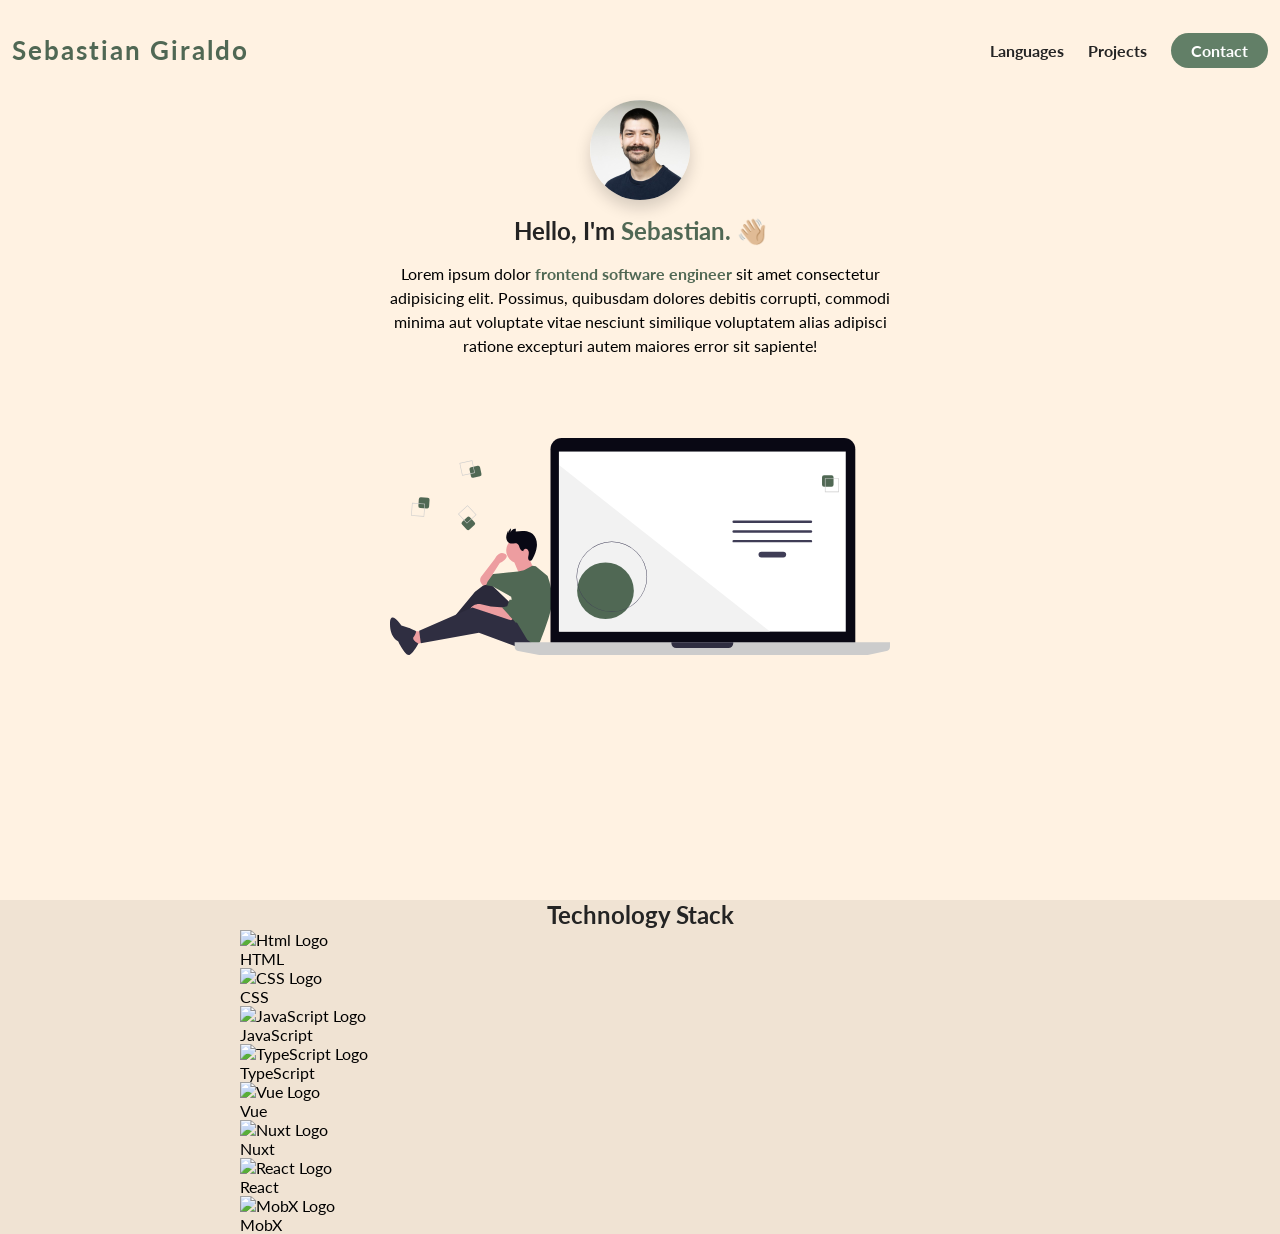
==== index.html @ 59224bca "first commit" ====
<!doctype html>
<html lang="en">
  <head>
    <meta charset="UTF-8" />
    <meta name="viewport" content="width=device-width, initial-scale=1.0" />
    <title>Sebastian Giraldo</title>
    <link rel="stylesheet" href="./styles.css" />
    <script
      src="https://kit.fontawesome.com/534fbe0e0c.js"
      crossorigin="anonymous"
    ></script>
  </head>

  <body>
    <section id="about-me">
      <nav>
        <div class="personal__logo">Sebastian Giraldo</div>
        <ul class="nav__link--list">
          <li>
            <a
              href=""
              class="nav__link--anchor link_hover-effect link_hover-effect--black"
              >Languages</a
            >
          </li>
          <li>
            <a
              href=""
              class="nav__link--anchor link_hover-effect link_hover-effect--black"
              >Projects</a
            >
          </li>
          <li>
            <a href="" class="nav__link--anchor nav__link--anchor-primary"
              >Contact</a
            >
          </li>
        </ul>
      </nav>
      <div class="flex flex-1">
        <div class="about-me__info row">
          <div class="about-me__info--container">
            <figure class="about-me__picture--mask">
              <img
                src="./assets/headshot.jpg"
                class="about-me__picture"
                alt="Sebastian Giraldo headshot"
              />
            </figure>
            <h1 class="about-me__info--title">
              Hello, I'm <span class="text--green">Sebastian.</span> 👋🏼
            </h1>
            <p class="about-me__info--para">
              Lorem ipsum dolor
              <strong class="text--green">frontend software engineer</strong>
              sit amet consectetur adipisicing elit. Possimus, quibusdam dolores
              debitis corrupti, commodi minima aut voluptate vitae nesciunt
              similique voluptatem alias adipisci ratione excepturi autem
              maiores error sit sapiente!
            </p>
            <div class="about-me__links">
              <a href="" class="about-me__link">
                <i class="fa-brands fa-linkedin-in"></i>
              </a>
              <a href="" class="about-me__link">
                <i class="fa-brands fa-github"></i>
              </a>
              <a href="" class="about-me__link">
                <i class="fa-regular fa-envelope"></i>
              </a>
            </div>
            <figure class="about-me__img--container">
              <img
                class="about-me__img"
                src="./assets/undraw_code-thinking_tqs9.svg"
              />
            </figure>
          </div>
        </div>
      </div>
    </section>
    <section id="languages">
      <div class="container">
        <div class="row">
          <h1 class="section__title">Technology Stack</h1>
        <div class="language__list">
          <div class="language">
            <figure class="language__img--wrapper">
              <img
                width="256px"
                src="https://upload.wikimedia.org/wikipedia/commons/thumb/3/38/HTML5_Badge.svg/1280px-HTML5_Badge.svg.png?_=20110131171049"
                alt="Html Logo" class="language__img"/>
            </figure>
            <span class="language__name">HTML</span>
          </div>
          <div class="language">
            <figure class="language__img--wrapper">
              <img src="https://cdn.iconscout.com/icon/free/png-256/css-131-722685.png" alt="CSS Logo"
                class="language__img" />
            </figure>
            <span class="language__name">CSS</span>
          </div>
          <div class="language">
            <figure class="language__img--wrapper">
              <img src="https://cdn.iconscout.com/icon/free/png-256/javascript-1-225993.png" alt="JavaScript Logo"
                class="language__img" />
            </figure>
            <span class="language__name">JavaScript</span>
          </div>
          <div class="language">
            <figure class="language__img--wrapper">
              <img src="https://cdn.iconscout.com/icon/free/png-256/typescript-3521774-2945272.png"
                alt="TypeScript Logo" class="language__img" />
            </figure>
            <span class="language__name">TypeScript</span>
          </div>
          <div class="language">
            <figure class="language__img--wrapper">
              <img src="https://cdn.iconscout.com/icon/free/png-256/vue-282497.png" alt="Vue Logo"
                class="language__img" />
            </figure>
            <span class="language__name">Vue</span>
          </div>
          <div class="language">
            <figure class="language__img--wrapper">
              <img src="https://cdn.iconscout.com/icon/free/png-256/nuxt-dot-js-3628959-3030184.png" alt="Nuxt Logo"
                class="language__img" />
            </figure>
            <span class="language__name">Nuxt</span>
          </div>
          <div class="language">
            <figure class="language__img--wrapper">
              <img
              src="https://cdn.iconscout.com/icon/free/png-256/react-3-1175109.png" alt="React Logo"
              class="language__img" />
            </figure>
            <span class="language__name">React</span>
          </div>
          <div class="language">
            <figure class="language__img--wrapper">
              <img width="256px"
              src="https://mobx.js.org/img/mobx.png" alt="MobX Logo" class="language__img" />
            </figure>
            <span class="language__name">MobX</span>
          </div>
        </div>
        </div>
      </div>
    </section>
  </body>
</html>
---- styles.css ----
@import url("https://fonts.googleapis.com/css2?family=Lato:wght@400;700&display=swap");

/* GENERAL AREA */
* {
  font-family: "Lato", sans-serif;
  padding: 0;
  margin: 0;
  box-sizing: border-box;
}

section:nth-child(odd) {
  background-color: rgb(255, 242, 226);
}

section:nth-child(even) {
  background-color: rgb(240, 227, 211);
}

h1,
h2,
h3,
h4,
h5,
h6 {
  color: #242424;
  text-align: center;
  line-height: 1.25;
}

p {
  line-height: 1.5;
  font-size: 16px;
}

li {
  list-style-type: none;
}
F h1 {
  font-size: 36px;
}

.flex {
  display: flex;
}

.flex-1 {
  flex: 1; /*.flex and .flex-1 Makes section height/width span the whole page*/
}

.about-me__img--container {
  flex: 1;
  display: flex;
  align-items: center;
}

.about-me__img {
  width: 100%;
}

.row {
  width: 100%;
  max-width: 800px;
  margin: 0 auto;
}

.text--green {
  color: #506854;
}

/* NAVIGATION BAR */

nav {
  height: 100px;
  width: 100%;
  max-width: 1300px; /*sets width of whole nav*/
  margin: auto;
  display: flex;
  justify-content: space-between;
  align-items: center;
}

.nav__link--list {
  display: flex;
}

.nav__link--anchor {
  margin: 0 12px;
  color: #242424;
  text-decoration: none;
  font-weight: bold;
}

.nav__link--anchor-primary {
  background-color: #627f67;
  color: white;
  border-radius: 50px;
  padding: 8px 20px;
  transition: all 300ms ease;
}

.nav__link--anchor-primary:hover {
  background-color: #506854;
}

.personal__logo {
  font-size: 26px;
  letter-spacing: 2px;
  color: #506854;
  font-weight: bold;
  margin: 0 12px; /*for smaller resolutions*/
}

/* ABOUT ME */

#about-me {
  min-height: 100vh;
  display: flex;
  flex-direction: column;
}

.about-me__info--container {
  display: flex;
  justify-items: center;
  flex-direction: column;
  align-items: center;
  max-width: 500px;
  margin: 0 auto;
  text-align: center;
}

.about-me__picture--mask {
  width: 100px;
  height: 100px;
  border-radius: 50%;
  overflow: hidden;
  box-shadow: 0 8px 16px rgba(0, 0, 0, 0.16);
  margin-bottom: 16px;
}

.about-me__picture {
  width: 100%;
}

.about-me__info--title {
  margin-bottom: 16px;
}

.about-me__info--para {
  font-sze: 20px;
  margin-bottom: 28px;
}

.about-me__links {
  margin-bottom: 28px;
}

.about-me__link {
  font-size: 20px;
  color: black;
  text-decoration: none;
  padding: 0 8px;
}
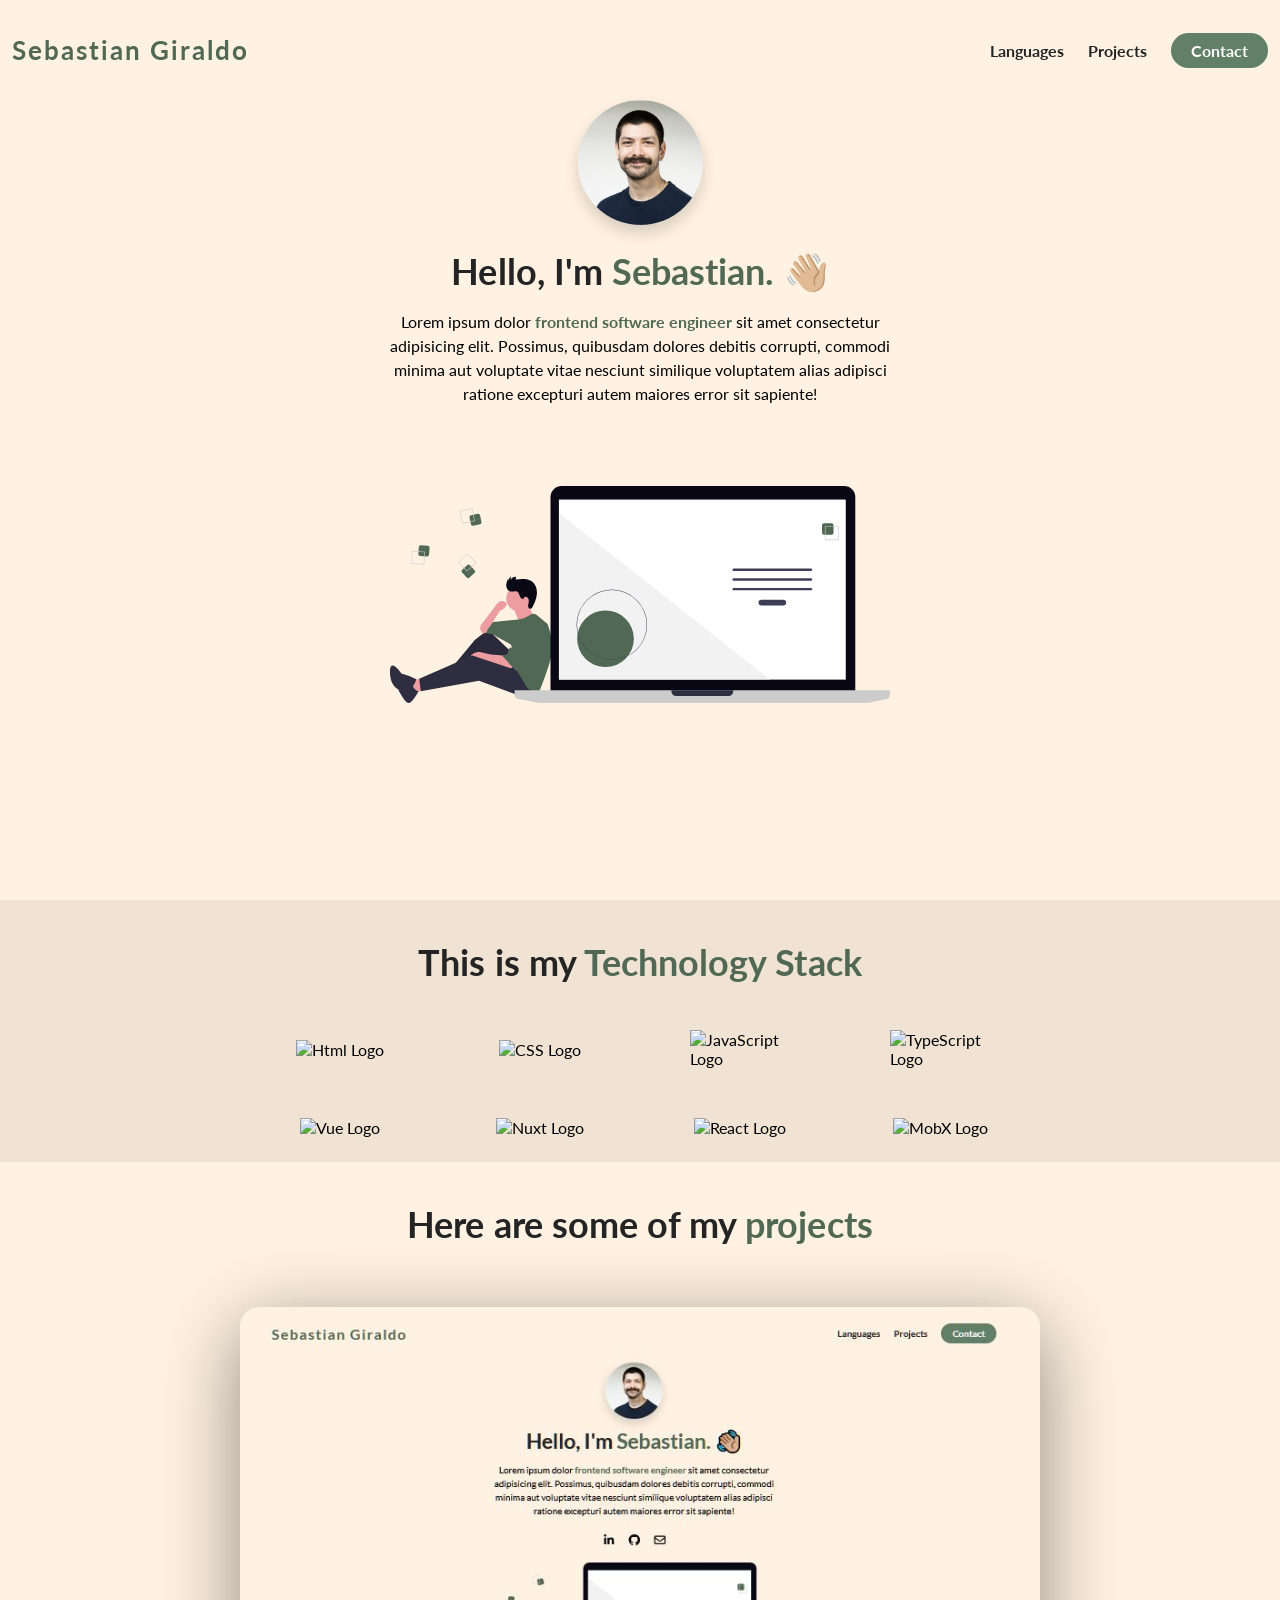
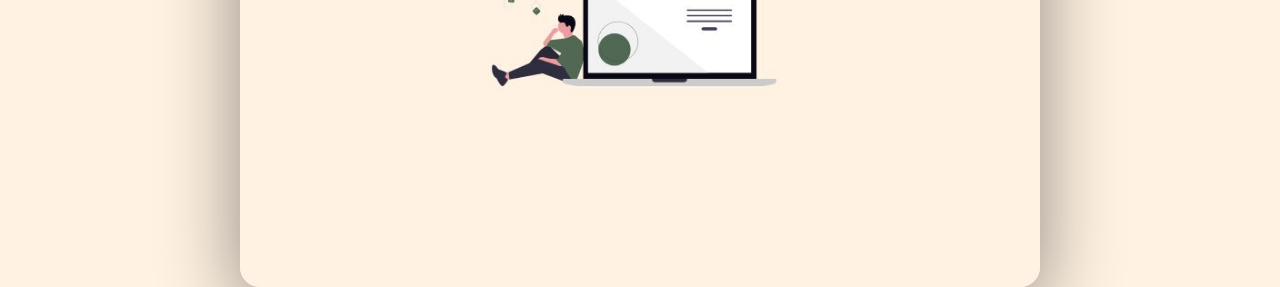
==== commit 7b208195: "feat:language, project style" ====
--- a/index.html
+++ b/index.html
@@ -82,68 +82,113 @@
     <section id="languages">
       <div class="container">
         <div class="row">
-          <h1 class="section__title">Technology Stack</h1>
-        <div class="language__list">
-          <div class="language">
-            <figure class="language__img--wrapper">
-              <img
-                width="256px"
-                src="https://upload.wikimedia.org/wikipedia/commons/thumb/3/38/HTML5_Badge.svg/1280px-HTML5_Badge.svg.png?_=20110131171049"
-                alt="Html Logo" class="language__img"/>
-            </figure>
-            <span class="language__name">HTML</span>
-          </div>
-          <div class="language">
-            <figure class="language__img--wrapper">
-              <img src="https://cdn.iconscout.com/icon/free/png-256/css-131-722685.png" alt="CSS Logo"
-                class="language__img" />
-            </figure>
-            <span class="language__name">CSS</span>
-          </div>
-          <div class="language">
-            <figure class="language__img--wrapper">
-              <img src="https://cdn.iconscout.com/icon/free/png-256/javascript-1-225993.png" alt="JavaScript Logo"
-                class="language__img" />
-            </figure>
-            <span class="language__name">JavaScript</span>
-          </div>
-          <div class="language">
-            <figure class="language__img--wrapper">
-              <img src="https://cdn.iconscout.com/icon/free/png-256/typescript-3521774-2945272.png"
-                alt="TypeScript Logo" class="language__img" />
-            </figure>
-            <span class="language__name">TypeScript</span>
-          </div>
-          <div class="language">
-            <figure class="language__img--wrapper">
-              <img src="https://cdn.iconscout.com/icon/free/png-256/vue-282497.png" alt="Vue Logo"
-                class="language__img" />
-            </figure>
-            <span class="language__name">Vue</span>
-          </div>
-          <div class="language">
-            <figure class="language__img--wrapper">
-              <img src="https://cdn.iconscout.com/icon/free/png-256/nuxt-dot-js-3628959-3030184.png" alt="Nuxt Logo"
-                class="language__img" />
-            </figure>
-            <span class="language__name">Nuxt</span>
-          </div>
-          <div class="language">
-            <figure class="language__img--wrapper">
-              <img
-              src="https://cdn.iconscout.com/icon/free/png-256/react-3-1175109.png" alt="React Logo"
-              class="language__img" />
-            </figure>
-            <span class="language__name">React</span>
-          </div>
-          <div class="language">
-            <figure class="language__img--wrapper">
-              <img width="256px"
-              src="https://mobx.js.org/img/mobx.png" alt="MobX Logo" class="language__img" />
-            </figure>
-            <span class="language__name">MobX</span>
+          <h1 class="section__title">
+            This is my <span class="text--green">Technology Stack</span>
+          </h1>
+          <div class="language__list">
+            <div class="language">
+              <figure class="language__img--wrapper">
+                <img
+                  width="256px"
+                  src="https://upload.wikimedia.org/wikipedia/commons/thumb/3/38/HTML5_Badge.svg/1280px-HTML5_Badge.svg.png?_=20110131171049"
+                  alt="Html Logo"
+                  class="language__img"
+                />
+              </figure>
+              <span class="language__name">HTML</span>
+            </div>
+            <div class="language">
+              <figure class="language__img--wrapper">
+                <img
+                  src="https://cdn.iconscout.com/icon/free/png-256/css-131-722685.png"
+                  alt="CSS Logo"
+                  class="language__img"
+                />
+              </figure>
+              <span class="language__name">CSS</span>
+            </div>
+            <div class="language">
+              <figure class="language__img--wrapper">
+                <img
+                  src="https://cdn.iconscout.com/icon/free/png-256/javascript-1-225993.png"
+                  alt="JavaScript Logo"
+                  class="language__img"
+                />
+              </figure>
+              <span class="language__name">JavaScript</span>
+            </div>
+            <div class="language">
+              <figure class="language__img--wrapper">
+                <img
+                  src="https://cdn.iconscout.com/icon/free/png-256/typescript-3521774-2945272.png"
+                  alt="TypeScript Logo"
+                  class="language__img"
+                />
+              </figure>
+              <span class="language__name">TypeScript</span>
+            </div>
+            <div class="language">
+              <figure class="language__img--wrapper">
+                <img
+                  src="https://cdn.iconscout.com/icon/free/png-256/vue-282497.png"
+                  alt="Vue Logo"
+                  class="language__img"
+                />
+              </figure>
+              <span class="language__name">Vue</span>
+            </div>
+            <div class="language">
+              <figure class="language__img--wrapper">
+                <img
+                  src="https://cdn.iconscout.com/icon/free/png-256/nuxt-dot-js-3628959-3030184.png"
+                  alt="Nuxt Logo"
+                  class="language__img"
+                />
+              </figure>
+              <span class="language__name">Nuxt</span>
+            </div>
+            <div class="language">
+              <figure class="language__img--wrapper">
+                <img
+                  src="https://cdn.iconscout.com/icon/free/png-256/react-3-1175109.png"
+                  alt="React Logo"
+                  class="language__img"
+                />
+              </figure>
+              <span class="language__name">React</span>
+            </div>
+            <div class="language">
+              <figure class="language__img--wrapper">
+                <img
+                  width="256px"
+                  src="https://mobx.js.org/img/mobx.png"
+                  alt="MobX Logo"
+                  class="language__img"
+                />
+              </figure>
+              <span class="language__name">MobX</span>
+            </div>
           </div>
         </div>
+      </div>
+    </section>
+    <section id="projects">
+      <div class="container">
+        <div class="row">
+          <h1 class="section__title">
+            Here are some of my <span class="text--green">projects</span>
+          </h1>
+          <ul class="project__list">
+            <li class="project">
+              <div class="project__wrapper">
+                <img
+                  class="project__img"
+                  src="./assets/portfolio.JPG"
+                  alt="portfolio"
+                />
+              </div>
+            </li>
+          </ul>
         </div>
       </div>
     </section>
--- a/styles.css
+++ b/styles.css
@@ -14,6 +14,10 @@
 
 section:nth-child(even) {
   background-color: rgb(240, 227, 211);
+}
+
+.section__title {
+  margin-bottom: 20px;
 }
 
 h1,
@@ -35,8 +39,11 @@
 li {
   list-style-type: none;
 }
-F h1 {
+
+h1 {
   font-size: 36px;
+  letter-spacing: 0.05px;
+  padding-top: 40px;
 }
 
 .flex {
@@ -129,12 +136,11 @@
 }
 
 .about-me__picture--mask {
-  width: 100px;
-  height: 100px;
+  width: 125px;
+  height: 125px;
   border-radius: 50%;
   overflow: hidden;
   box-shadow: 0 8px 16px rgba(0, 0, 0, 0.16);
-  margin-bottom: 16px;
 }
 
 .about-me__picture {
@@ -143,6 +149,7 @@
 
 .about-me__info--title {
   margin-bottom: 16px;
+  margin-top: -16px;
 }
 
 .about-me__info--para {
@@ -160,3 +167,92 @@
   text-decoration: none;
   padding: 0 8px;
 }
+
+/* TECH STACK */
+
+.language__img {
+  width: 100%;
+  max-width: 100px;
+  transition: all 300ms;
+}
+
+.language:hover .language__img {
+  filter: brightness(80%);
+  opacity: 0.86s;
+  transform: scale(0.9);
+}
+
+.language {
+  width: 25%;
+  display: flex;
+  justify-content: center;
+  position: relative;
+}
+
+.language__img--wrapper {
+  display: flex;
+  justify-content: center;
+  align-items: center;
+  padding: 25px 16px;
+}
+
+.language__list {
+  display: flex;
+  width: 100%;
+  flex-wrap: wrap;
+}
+
+.language__name {
+  position: absolute;
+  bottom: 0;
+  font-size: 20px;
+  opacity: 0;
+  transform: scale(0);
+  transition: all 300ms;
+}
+
+.language:hover .language__name {
+  transform: scale(1);
+  opacity: 1;
+}
+
+/* Projects */
+
+.project__list {
+  padding-top: 40px;
+}
+
+.project__img {
+  width: 100%;
+  transition: all 500ms ease;
+}
+
+.project__wrapper {
+  display: flex;
+  overflow: hidden;
+  box-shadow: 0 20px 80px rgba(0, 0, 0, 0.45);
+  border-radius: 20px;
+  position: relative;
+}
+
+.project__wrapper:before {
+  content: "";
+  position: absolute;
+  top: 0;
+  left: 0;
+  height: 100%;
+  width: 100%;
+  background-color: #1c1d25;
+  opacity: 0;
+  transition: opacity 450ms ease;
+  z-index: 2;
+}
+
+.project:hover .project__wrapper:before {
+  opacity: 0.7;
+}
+
+.project:hover .project__img {
+  transform: scale(1.07);
+  filter: blur(5px);
+}
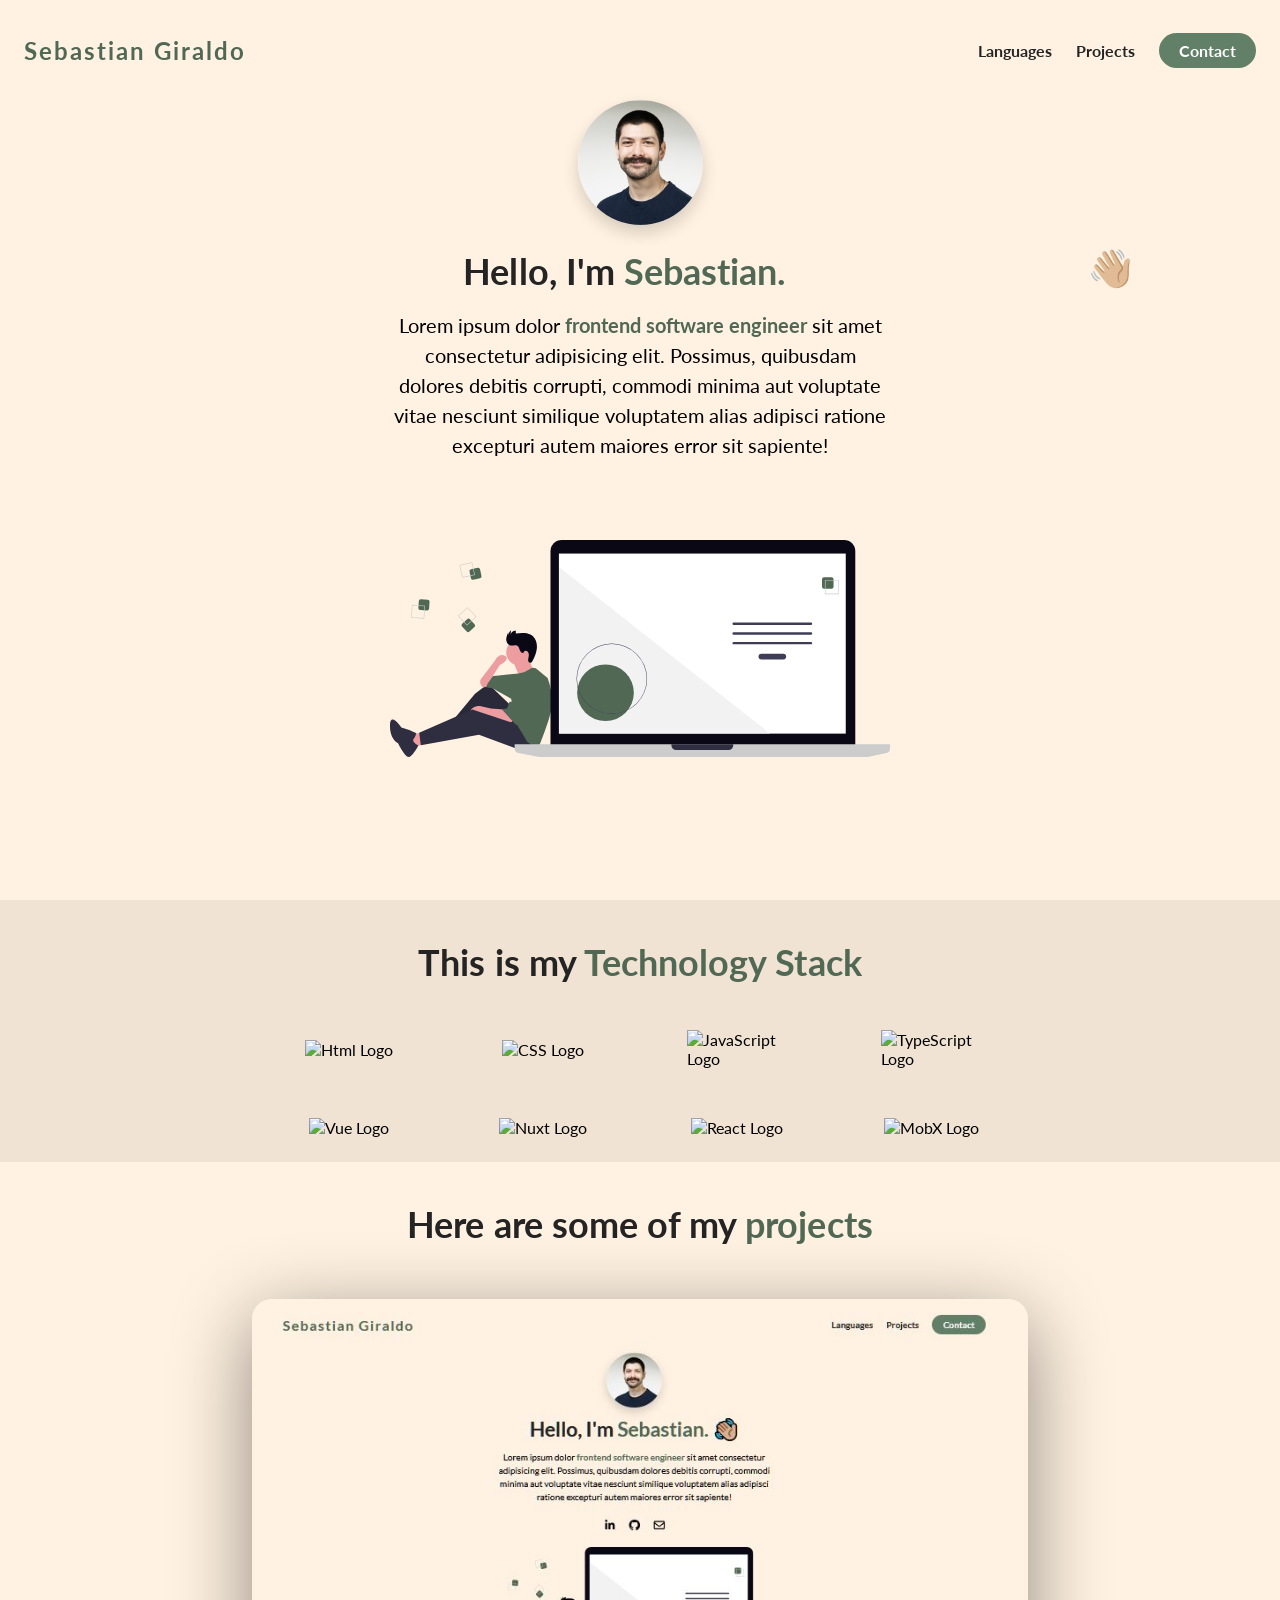
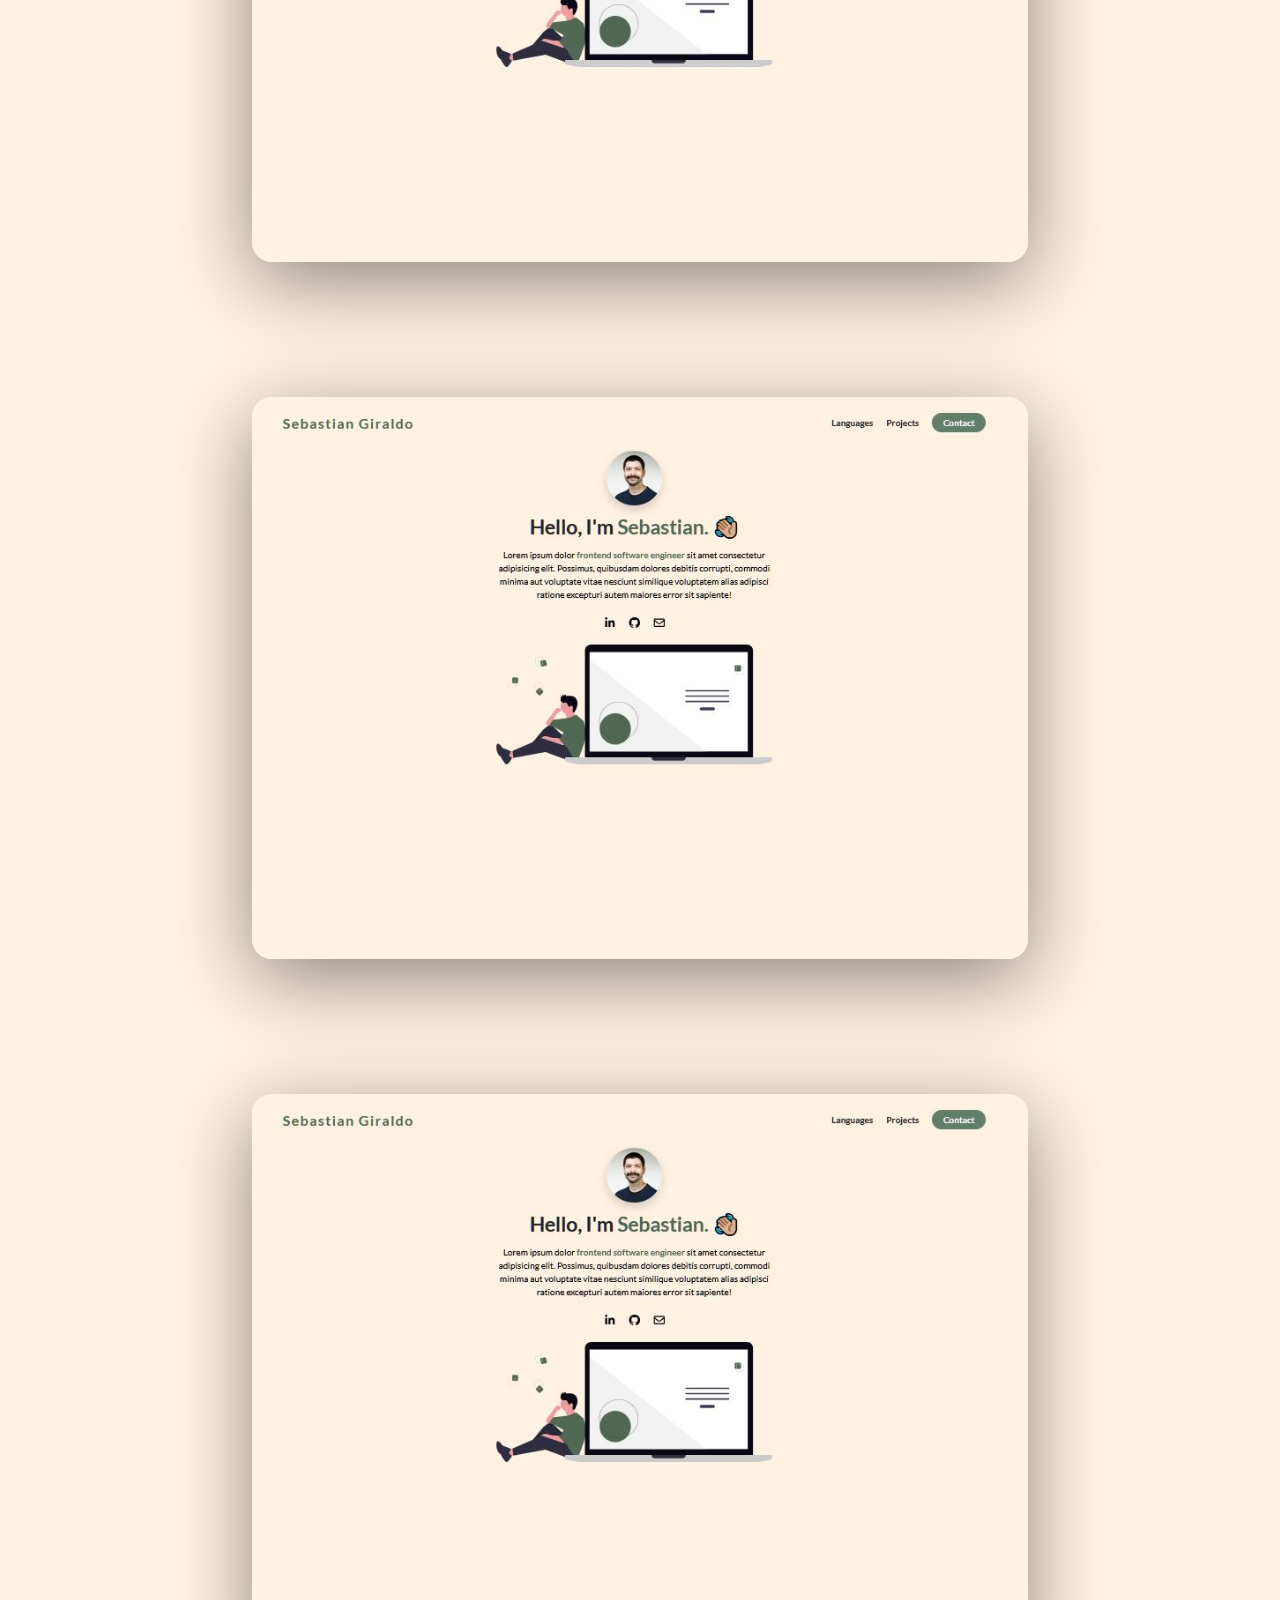
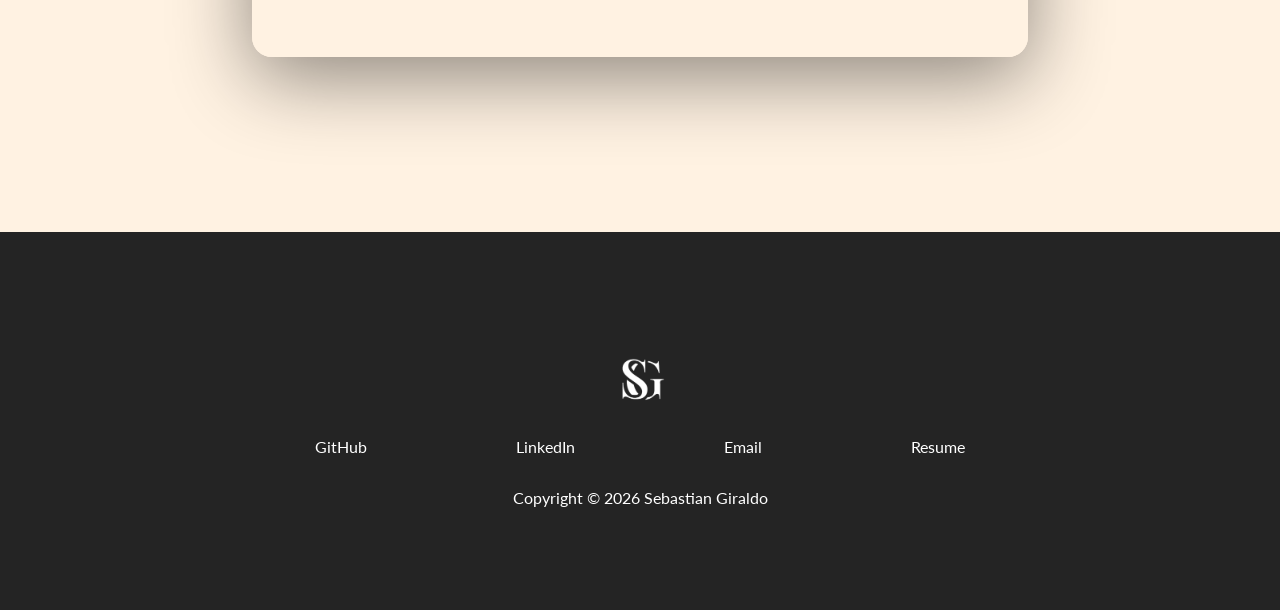
==== commit 7ab5d6f1: "feat:style and animation" ====
--- a/index.html
+++ b/index.html
@@ -16,21 +16,21 @@
       <nav>
         <div class="personal__logo">Sebastian Giraldo</div>
         <ul class="nav__link--list">
-          <li>
+          <li class="nav__link">
             <a
               href=""
-              class="nav__link--anchor link_hover-effect link_hover-effect--black"
+              class="nav__link--anchor link__hover-effect link__hover-effect--black"
               >Languages</a
             >
           </li>
-          <li>
+          <li class="nav__link">
             <a
               href=""
-              class="nav__link--anchor link_hover-effect link_hover-effect--black"
+              class="nav__link--anchor link__hover-effect link__hover-effect--black"
               >Projects</a
             >
           </li>
-          <li>
+          <li class="nav__link">
             <a href="" class="nav__link--anchor nav__link--anchor-primary"
               >Contact</a
             >
@@ -48,7 +48,7 @@
               />
             </figure>
             <h1 class="about-me__info--title">
-              Hello, I'm <span class="text--green">Sebastian.</span> 👋🏼
+              Hello, I'm <span class="text--green">Sebastian.</span> <span class="wave">👋🏼</span>
             </h1>
             <p class="about-me__info--para">
               Lorem ipsum dolor
@@ -186,11 +186,172 @@
                   src="./assets/portfolio.JPG"
                   alt="portfolio"
                 />
+                <div class="project__description">
+                  <h3 class="project__description--title">Project #1</h3>
+                  <h4 class="project__description--sub-title">
+                    HTML, CSS, JavaScript, Vue
+                  </h4>
+                  <p class="project__description--para">
+                    Lorem ipsum dolor sit amet consectetur adipisicing elit.
+                    Commodi quisquam tempora cupiditate possimus itaque
+                    consequatur ab, ad totam soluta consequuntur ratione,
+                    tenetur illum excepturi beatae quos hic quod, error ullam?
+                    Lorem ipsum dolor sit amet, consectetur adipisicing elit.
+                    Placeat soluta nemo vero iusto, praesentium aperiam
+                    delectus, maiores officiis ducimus consequatur sit qui
+                    obcaecati quidem earum eveniet corporis debitis, possimus
+                    iste!
+                  </p>
+                  <div class="project__description--links">
+                    <a
+                      href="https://www.githubcom/projectlink"
+                      target="_blank"
+                      class="project__description--link"
+                    >
+                      <i class="fab fa-github"></i>
+                    </a>
+                    <a
+                      href="https://www.yourwebsite.com"
+                      target="_blank"
+                      class="project__description--link"
+                    >
+                      <i class="fas fa-link"></i>
+                    </a>
+                  </div>
+                </div>
+              </div>
+            </li>
+            <li class="project">
+              <div class="project__wrapper">
+                <img
+                  class="project__img"
+                  src="./assets/portfolio.JPG"
+                  alt="portfolio"
+                />
+                <div class="project__description">
+                  <h3 class="project__description--title">Project #2</h3>
+                  <h4 class="project__description--sub-title">
+                    HTML, CSS, JavaScript, Vue
+                  </h4>
+                  <p class="project__description--para">
+                    Lorem ipsum dolor sit amet consectetur adipisicing elit.
+                    Commodi quisquam tempora cupiditate possimus itaque
+                    consequatur ab, ad totam soluta consequuntur ratione,
+                    tenetur illum excepturi beatae quos hic quod, error ullam?
+                    Lorem ipsum dolor sit amet, consectetur adipisicing elit.
+                    Placeat soluta nemo vero iusto, praesentium aperiam
+                    delectus, maiores officiis ducimus consequatur sit qui
+                    obcaecati quidem earum eveniet corporis debitis, possimus
+                    iste!
+                  </p>
+                  <div class="project__description--links">
+                    <a
+                      href="https://www.githubcom/projectlink"
+                      target="_blank"
+                      class="project__description--link"
+                    >
+                      <i class="fab fa-github"></i>
+                    </a>
+                    <a
+                      href="https://www.yourwebsite.com"
+                      target="_blank"
+                      class="project__description--link"
+                    >
+                      <i class="fas fa-link"></i>
+                    </a>
+                  </div>
+                </div>
+              </div>
+            </li>
+            <li class="project">
+              <div class="project__wrapper">
+                <img
+                  class="project__img"
+                  src="./assets/portfolio.JPG"
+                  alt="portfolio"
+                />
+                <div class="project__description">
+                  <h3 class="project__description--title">Project #3</h3>
+                  <h4 class="project__description--sub-title">
+                    HTML, CSS, JavaScript, Vue
+                  </h4>
+                  <p class="project__description--para">
+                    Lorem ipsum dolor sit amet consectetur adipisicing elit.
+                    Commodi quisquam tempora cupiditate possimus itaque
+                    consequatur ab, ad totam soluta consequuntur ratione,
+                    tenetur illum excepturi beatae quos hic quod, error ullam?
+                    Lorem ipsum dolor sit amet, consectetur adipisicing elit.
+                    Placeat soluta nemo vero iusto, praesentium aperiam
+                    delectus, maiores officiis ducimus consequatur sit qui
+                    obcaecati quidem earum eveniet corporis debitis, possimus
+                    iste!
+                  </p>
+                  <div class="project__description--links">
+                    <a
+                      href="https://www.githubcom/projectlink"
+                      target="_blank"
+                      class="project__description--link"
+                    >
+                      <i class="fab fa-github"></i>
+                    </a>
+                    <a
+                      href="https://www.yourwebsite.com"
+                      target="_blank"
+                      class="project__description--link"
+                    >
+                      <i class="fas fa-link"></i>
+                    </a>
+                  </div>
+                </div>
               </div>
             </li>
           </ul>
         </div>
       </div>
     </section>
+    <footer>
+      <div class="row footer__row">
+        <a href="#" class="footer__anchor">
+          <figure class="footer__logo">
+            <img
+              src="./assets/logo.png"
+              alt="Personal Logo"
+              class="footer__logo--img"
+            />
+          </figure>
+          <span class="footer__logo--popper"
+            >Top <i class="fas fa-arrow-up"></i
+          ></span>
+        </a>
+        <div class="footer__social--list">
+          <a
+            href="https://www.google.com"
+            class="footer__social--link link__hover-effect link__hover-effect--white"
+            target="_blank"
+            >GitHub</a
+          >
+          <a
+            href="https://www.google.com"
+            class="footer__social--link link__hover-effect link__hover-effect--white"
+            target="_blank"
+            >LinkedIn</a
+          >
+          <a
+            href="mailto:sebastiangiraldo96@gmail.com"
+            class="footer__social--link link__hover-effect link__hover-effect--white"
+            target="_blank"
+            >Email</a
+          >
+          <a
+            href="./assets/resume.pdf"
+            class="footer__social--link link__hover-effect link__hover-effect--white"
+            target="_blank"
+            download
+            >Resume</a
+          >
+        </div>
+        <div class="footer__copyright">Copyright © 2026 Sebastian Giraldo</div>
+      </div>
+    </footer>
   </body>
 </html>
--- a/styles.css
+++ b/styles.css
@@ -6,6 +6,14 @@
   padding: 0;
   margin: 0;
   box-sizing: border-box;
+}
+
+html {
+  scroll-behavior: smooth;
+}
+
+section {
+  overflow: hidden;
 }
 
 section:nth-child(odd) {
@@ -36,6 +44,42 @@
   font-size: 16px;
 }
 
+a {
+  position: relative;
+}
+
+a > svg:hover {
+  opacity: 0.65;
+  transition: opacity 400ms ease;
+}
+
+.link__hover-effect--black:after {
+  content: "";
+  position: absolute;
+  height: 2px;
+  background-color: black;
+  width: 0;
+  bottom: -3px;
+  right: 0;
+  transition: all 300ms ease;
+}
+
+.link__hover-effect--white:after {
+  content: "";
+  position: absolute;
+  height: 2px;
+  background-color: white;
+  width: 0;
+  bottom: -3px;
+  right: 0;
+  transition: all 300ms ease;
+}
+
+.link__hover-effect:hover:after {
+  width: 100%;
+  left: 0;
+}
+
 li {
   list-style-type: none;
 }
@@ -62,11 +106,45 @@
 
 .about-me__img {
   width: 100%;
+  animation: fade-in 1300ms 1000ms backwards;
+}
+
+@keyframes fade-in {
+  0% {
+    opacity: 0;
+  }
+
+  100% {
+    opacity: 1;
+  }
+}
+
+.wave {
+  display: inline-block;
+  position: relative;
+  top: -4px;
+  left: -8px;
+  transform-origin: 70% 90%;
+  transform: translateX(300px);
+  animation: animate-wave 500ms infinite ease-in-out;
+}
+
+@keyframes animate-wave {
+  0% {
+    transform: rotate(0);
+  }
+  50% {
+    transform: rotate(30deg);
+  }
+  100% {
+    transform: rotate(0);
+  }
 }
 
 .row {
   width: 100%;
   max-width: 800px;
+  padding: 0 12px;
   margin: 0 auto;
 }
 
@@ -80,6 +158,7 @@
   height: 100px;
   width: 100%;
   max-width: 1300px; /*sets width of whole nav*/
+  padding: 0 12px;
   margin: auto;
   display: flex;
   justify-content: space-between;
@@ -110,7 +189,7 @@
 }
 
 .personal__logo {
-  font-size: 26px;
+  font-size: 24px;
   letter-spacing: 2px;
   color: #506854;
   font-weight: bold;
@@ -141,6 +220,19 @@
   border-radius: 50%;
   overflow: hidden;
   box-shadow: 0 8px 16px rgba(0, 0, 0, 0.16);
+  animation: animate-profile-picture 800ms 200ms backwards;
+}
+
+@keyframes animate-profile-picture {
+  0% {
+    transform: scale(0);
+  }
+  80% {
+    transform: scale(1.1);
+  }
+  100% {
+    transform: scale(1);
+  }
 }
 
 .about-me__picture {
@@ -150,15 +242,19 @@
 .about-me__info--title {
   margin-bottom: 16px;
   margin-top: -16px;
+  padding-left: 24px;
+  animation: fade-up 650ms 400ms backwards;
 }
 
 .about-me__info--para {
-  font-sze: 20px;
+  font-size: 20px;
   margin-bottom: 28px;
+  animation: fade-up 650ms 600ms backwards;
 }
 
 .about-me__links {
   margin-bottom: 28px;
+  animation: fade-up 650ms 800ms backwards;
 }
 
 .about-me__link {
@@ -168,6 +264,17 @@
   padding: 0 8px;
 }
 
+@keyframes fade-up {
+  0% {
+    opacity: 0%;
+    transform: translateY(40px);
+  }
+  100% {
+    opacity: 1;
+    transform: translateY(0);
+  }
+}
+
 /* TECH STACK */
 
 .language__img {
@@ -198,6 +305,7 @@
 
 .language__list {
   display: flex;
+  justify-content: center;
   width: 100%;
   flex-wrap: wrap;
 }
@@ -218,8 +326,16 @@
 
 /* Projects */
 
+.project {
+  margin-bottom: 135px;
+}
+
+.project:last-child {
+  padding-bottom: 40px;
+}
+
 .project__list {
-  padding-top: 40px;
+  padding-top: 32px;
 }
 
 .project__img {
@@ -256,3 +372,152 @@
   transform: scale(1.07);
   filter: blur(5px);
 }
+
+.project:hover .project__description {
+  opacity: 1;
+  transform: translateY(-50%);
+}
+
+.project__description {
+  position: absolute;
+  top: 50%;
+  left: 90px;
+  transform: translateY(100%);
+  max-width: 550px;
+  opacity: 0;
+  transition:
+    transform 450ms,
+    opacity 350ms;
+
+  z-index: 3;
+}
+
+.project__description--title {
+  font-size: 40px;
+}
+
+.project__description--para {
+  margin: 16px 0px;
+}
+
+.project__description--link {
+  font-size: 20px;
+  margin-right: 8px;
+  text-decoration: none;
+}
+
+.project__description--title,
+.project__description--sub-title,
+.project__description--para,
+.project__description--link {
+  text-align: left;
+  color: white;
+}
+
+/* FOOTER */
+
+footer {
+  background-color: #242424;
+}
+
+.footer__row {
+  display: flex;
+  flex-direction: column;
+  align-items: center;
+  justify-content: center;
+  padding: 8% 0;
+}
+
+.footer__logo--img {
+  width: 100px;
+  height: 100px;
+  filter: invert(100%);
+}
+
+.footer__social--list {
+  margin-bottom: 32px;
+  width: 100%;
+  display: flex;
+  justify-content: space-around;
+}
+
+.footer__social--link,
+.footer__copyright,
+.footer__logo--popper {
+  color: white;
+  text-decoration: none;
+}
+
+.footer__anchor {
+  position: relative;
+  /* margin-bottom: -20px; */
+}
+
+.footer__logo--popper {
+  position: absolute;
+  right: 0;
+  top: 36px;
+  font-weight: bold;
+  opacity: 0;
+  transition: all 300ms;
+}
+
+.footer__anchor:hover .footer__logo--popper {
+  transform: translateX(35px);
+  opacity: 1;
+}
+
+/* Small Phones, tablets, large smartphones */
+@media (max-width: 768px) {
+  nav {
+    height: 72px;
+  }
+
+  h1 {
+    font-size: 28px;
+  }
+
+  .language {
+    width: calc(100% / 3);
+  }
+
+  .project__description--para {
+    font-size: 14px;
+  }
+
+  .project__description {
+    left: 80px;
+    padding-right: 30px;
+  }
+}
+
+@media (max-width: 480px) {
+  .nav__link:not(:last-child) {
+    display: none;
+  }
+
+  .project__description {
+    padding: 0;
+    left: 0;
+    width: 100%;
+  }
+
+  .project__description--title {
+    line-height: 1;
+    text-align: center;
+  }
+
+  .project__description--para {
+    display: none;
+  }
+
+  .project__description--links {
+    display: flex;
+    justify-content: center;
+  }
+
+  .project__description--sub-title {
+    text-align: center;
+    margin: 12px 0;
+  }
+}
